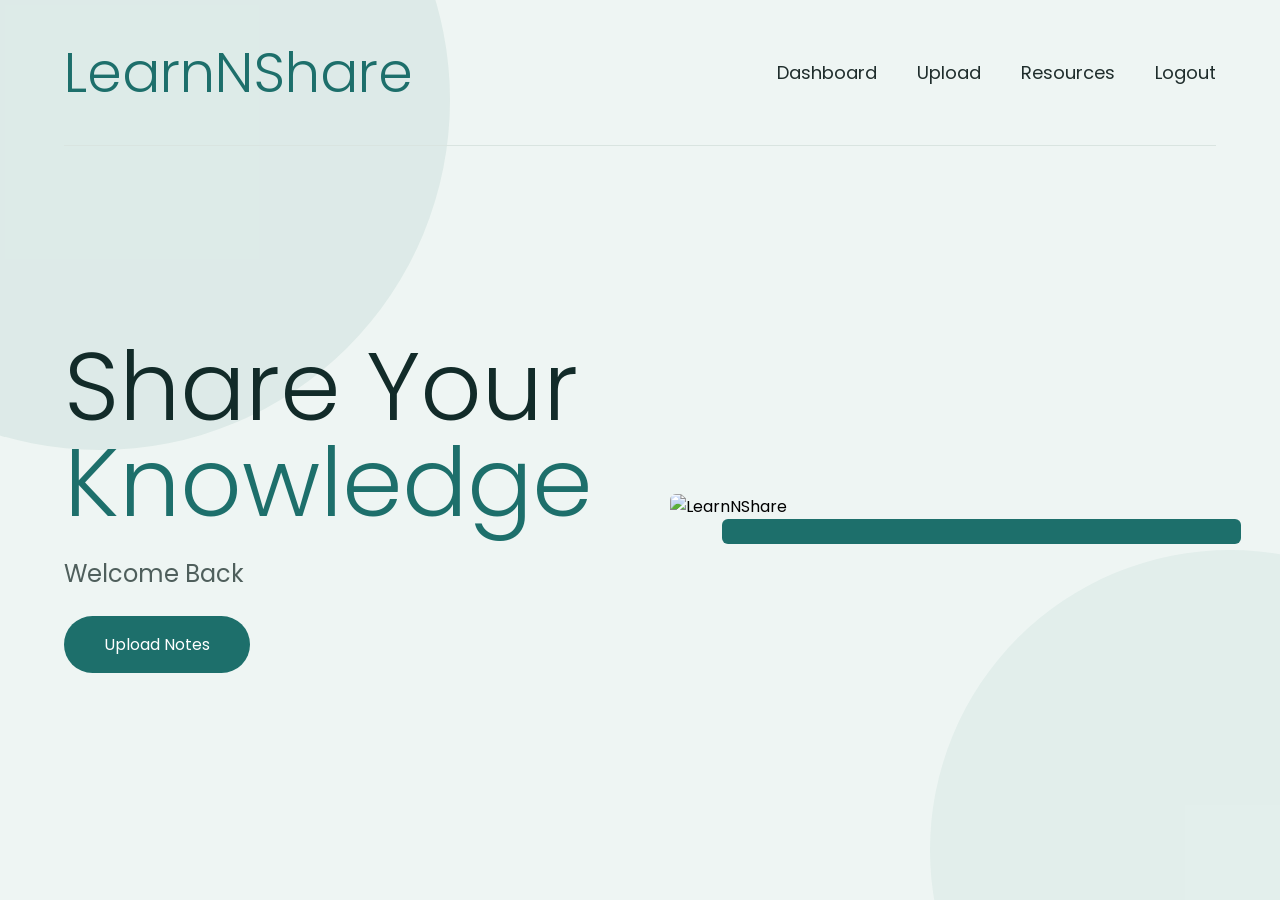
==== src/main/resources/static/pages/dashboard.html @ d51c4337 "Initial commit" ====
<!DOCTYPE html>
<html lang="en">

<head>
<meta charset="UTF-8">
<meta name="viewport" content="width=device-width, initial-scale=1.0">

<title>LearnNShare Dashboard</title>

<link href="https://fonts.googleapis.com/css2?family=Poppins:wght@300;400;500;600;700&display=swap" rel="stylesheet">

<style>

*{
    margin:0;
    padding:0;
    box-sizing:border-box;
    font-family:'Poppins',sans-serif;
}

body{
    background:#eef5f3;
    min-height:100vh;
    overflow-x:hidden;
}

/* Background Shapes */

body::before{
    content:'';
    position:fixed;
    width:700px;
    height:700px;
    border-radius:50%;
    background:rgba(29,111,107,0.08);
    top:-250px;
    left:-250px;
    z-index:-1;
}

body::after{
    content:'';
    position:fixed;
    width:600px;
    height:600px;
    border-radius:50%;
    background:rgba(29,111,107,0.05);
    bottom:-250px;
    right:-250px;
    z-index:-1;
}

/* Navbar */

.navbar{
    width:90%;
    max-width:1300px;
    margin:auto;
    padding:30px 0;
    display:flex;
    justify-content:space-between;
    align-items:center;
    border-bottom:1px solid #d9e4e0;
}

.logo{
    font-size:3.5rem;
    color:#1d6f6b;
    font-weight:300;
}

.nav-links{
    display:flex;
    gap:40px;
}

.nav-links a{
    text-decoration:none;
    color:#1f2d2c;
    font-size:18px;
    transition:.3s;
}

.nav-links a:hover{
    color:#1d6f6b;
}

/* Hero */

.hero{
    width:90%;
    max-width:1300px;
    margin:auto;
    min-height:80vh;
    display:grid;
    grid-template-columns:1fr 1fr;
    align-items:center;
    gap:60px;
}

.hero-text h1{
    font-size:6rem;
    line-height:1;
    font-weight:300;
    color:#122b29;
}

.hero-text .green{
    color:#1d6f6b;
    display:block;
}

.hero-text p{
    font-size:1.5rem;
    margin:25px 0;
    color:#4f5f5c;
}

.upload-btn{
    border:none;
    background:#1d6f6b;
    color:white;
    padding:16px 40px;
    border-radius:40px;
    cursor:pointer;
    font-size:16px;
    transition:.3s;
}

.upload-btn:hover{
    background:#155854;
}

/* Image */

.hero-image{
    position:relative;
}

.hero-image::before{
    content:'';
    position:absolute;
    width:95%;
    height:100%;
    background:#1d6f6b;
    top:25px;
    right:-25px;
    border-radius:6px;
}

.hero-image img{
    width:100%;
    border-radius:6px;
    position:relative;
    z-index:2;
    display:block;
}

/* Responsive */

@media(max-width:992px){

.navbar{
    flex-direction:column;
    gap:20px;
}

.nav-links{
    flex-wrap:wrap;
    justify-content:center;
}

.hero{
    grid-template-columns:1fr;
    text-align:center;
}

.hero-text h1{
    font-size:4rem;
}

}

</style>
</head>

<body>

<nav class="navbar">

    <div class="logo">
        LearnNShare
    </div>

    <div class="nav-links">
        <a href="#">Dashboard</a>
        <a href="#" onclick="goToUpload()">Upload</a>
        <a href="#" onclick="goToResources()">Resources</a>
        <a href="#" onclick="logout()">Logout</a>
    </div>

</nav>

<section class="hero">

    <div class="hero-text">

        <h1>
            Share Your
            <span class="green">Knowledge</span>
        </h1>

        <p id="welcomeText">
            Welcome Back
        </p>

        <button class="upload-btn"
                onclick="goToUpload()">
            Upload Notes
        </button>

    </div>

    <div class="hero-image">

        <img src="/images/study.png"
             alt="LearnNShare">

    </div>

</section>

<script src="/js/dashboard.js"></script>

</body>
</html>
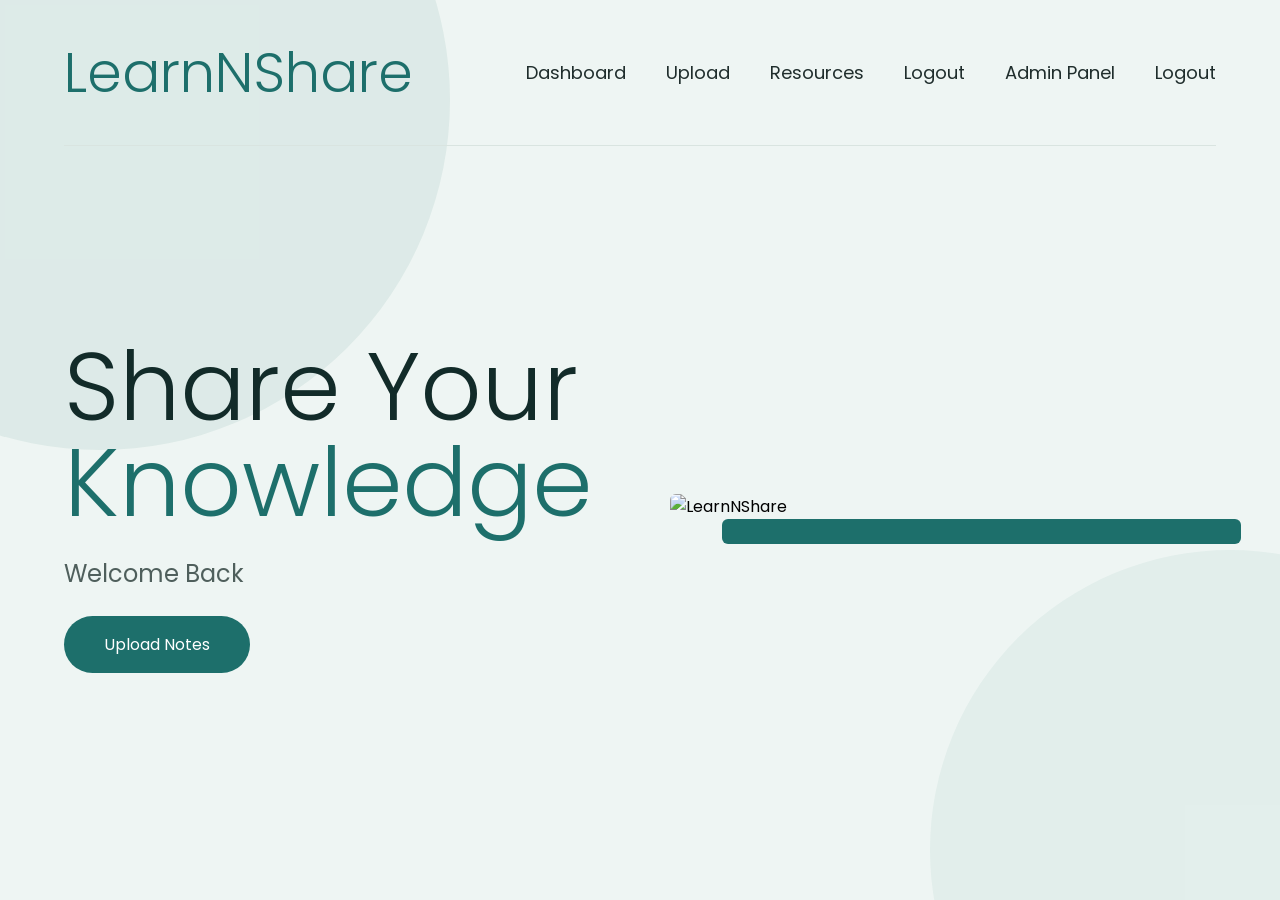
==== commit e32b52d3: "Added admin dashboard, user management and role based access features" ====
--- a/src/main/resources/static/pages/dashboard.html
+++ b/src/main/resources/static/pages/dashboard.html
@@ -197,7 +197,12 @@
         <a href="#" onclick="goToUpload()">Upload</a>
         <a href="#" onclick="goToResources()">Resources</a>
         <a href="#" onclick="logout()">Logout</a>
-    </div>
+
+		<a href="/pages/admin.html" id="adminLink"> Admin Panel </a>
+
+		<a href="#" onclick="logout()">Logout</a>
+    </div>
+	
 
 </nav>
 
@@ -210,9 +215,17 @@
             <span class="green">Knowledge</span>
         </h1>
 
-        <p id="welcomeText">
-            Welcome Back
-        </p>
+		<p id="welcomeText">
+		    Welcome Back
+		</p>
+
+		<p id="roleText"
+		   style="
+		   font-size:18px;
+		   color:#1d6f6b;
+		   font-weight:600;
+		   margin-bottom:20px;">
+		</p>
 
         <button class="upload-btn"
                 onclick="goToUpload()">
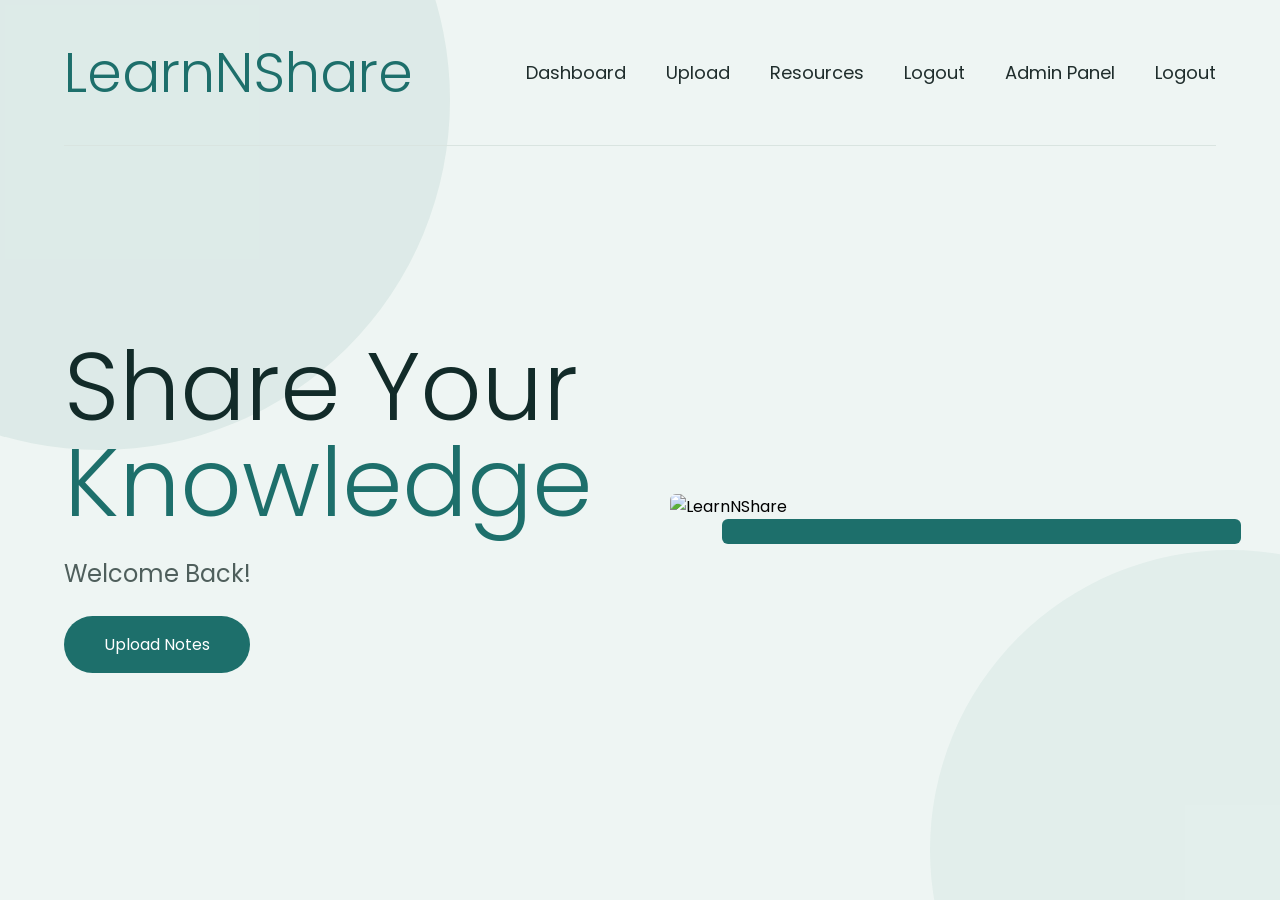
==== commit 317e4130: "Added admin panel access control and dashboard user name" ====
--- a/src/main/resources/static/pages/dashboard.html
+++ b/src/main/resources/static/pages/dashboard.html
@@ -216,7 +216,7 @@
         </h1>
 
 		<p id="welcomeText">
-		    Welcome Back
+		    Welcome Back!
 		</p>
 
 		<p id="roleText"
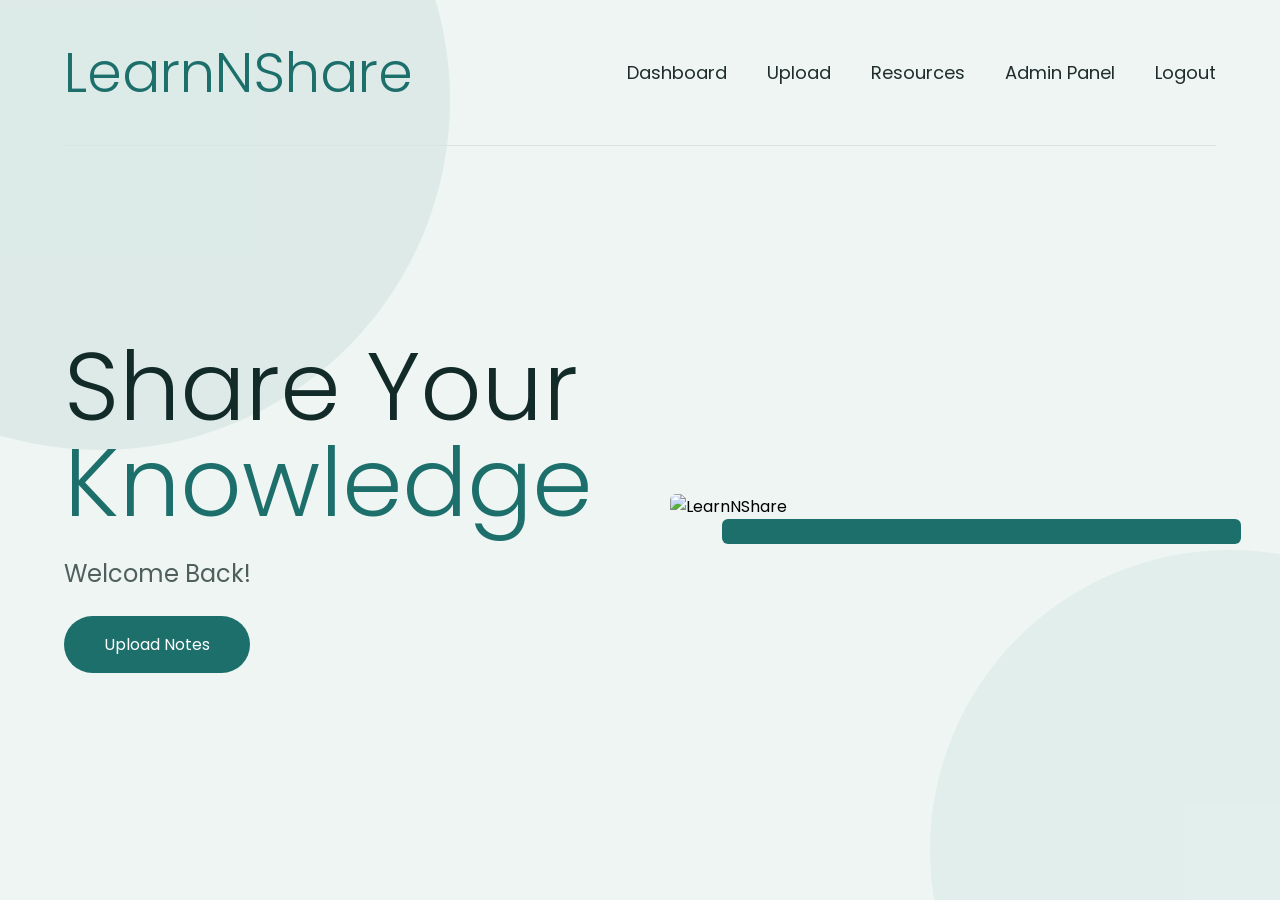
==== commit a43f8b39: "final update" ====
--- a/src/main/resources/static/pages/dashboard.html
+++ b/src/main/resources/static/pages/dashboard.html
@@ -196,7 +196,6 @@
         <a href="#">Dashboard</a>
         <a href="#" onclick="goToUpload()">Upload</a>
         <a href="#" onclick="goToResources()">Resources</a>
-        <a href="#" onclick="logout()">Logout</a>
 
 		<a href="/pages/admin.html" id="adminLink"> Admin Panel </a>
 
